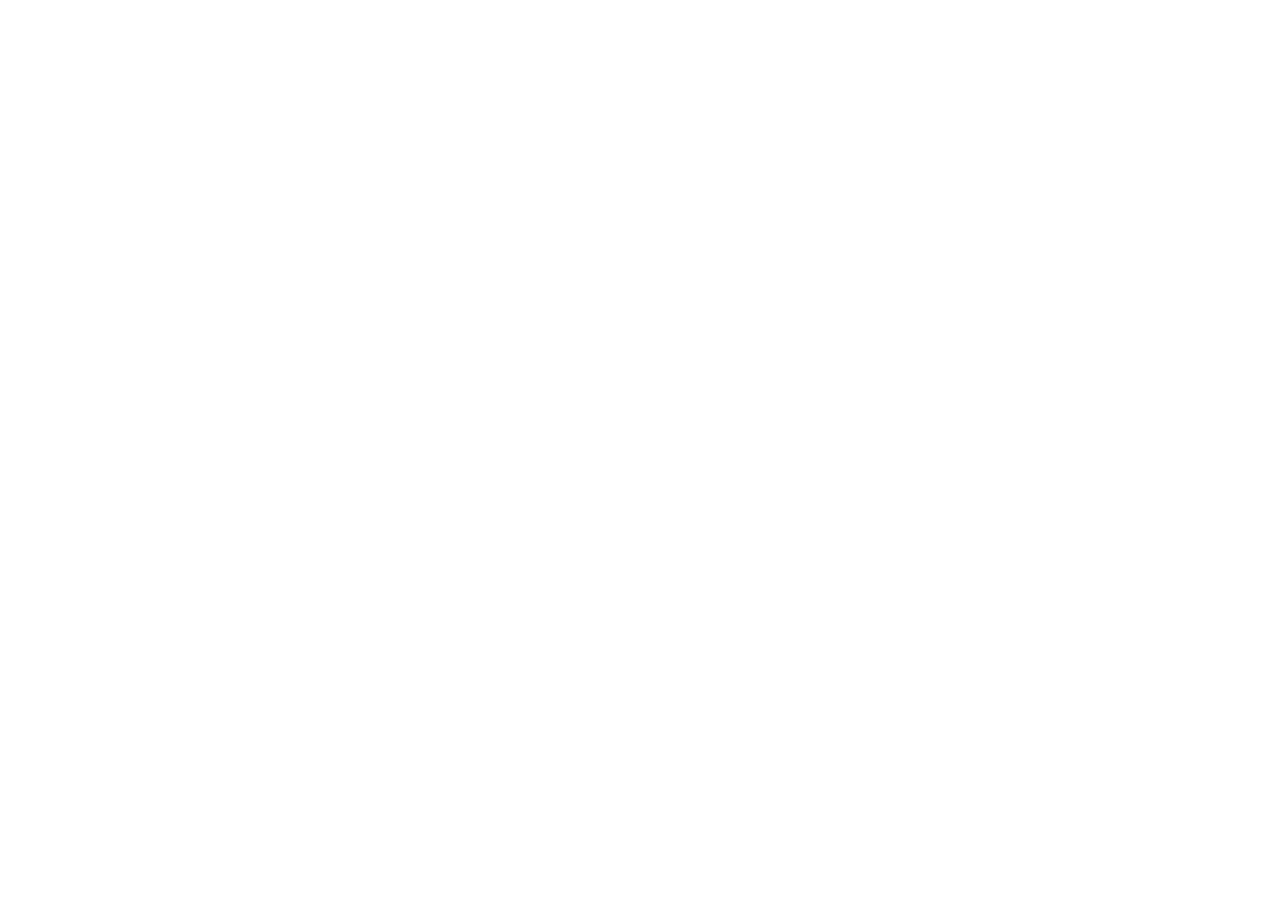
==== index.html @ ccede0af "made base files" ====
<!DOCTYPE html>
<html lang="en">
<head>
    <meta charset="UTF-8">
    <meta name="viewport" content="width=device-width, initial-scale=1.0">
    <title>The Password Thing</title>
</head>
<body>
    
</body>
</html>
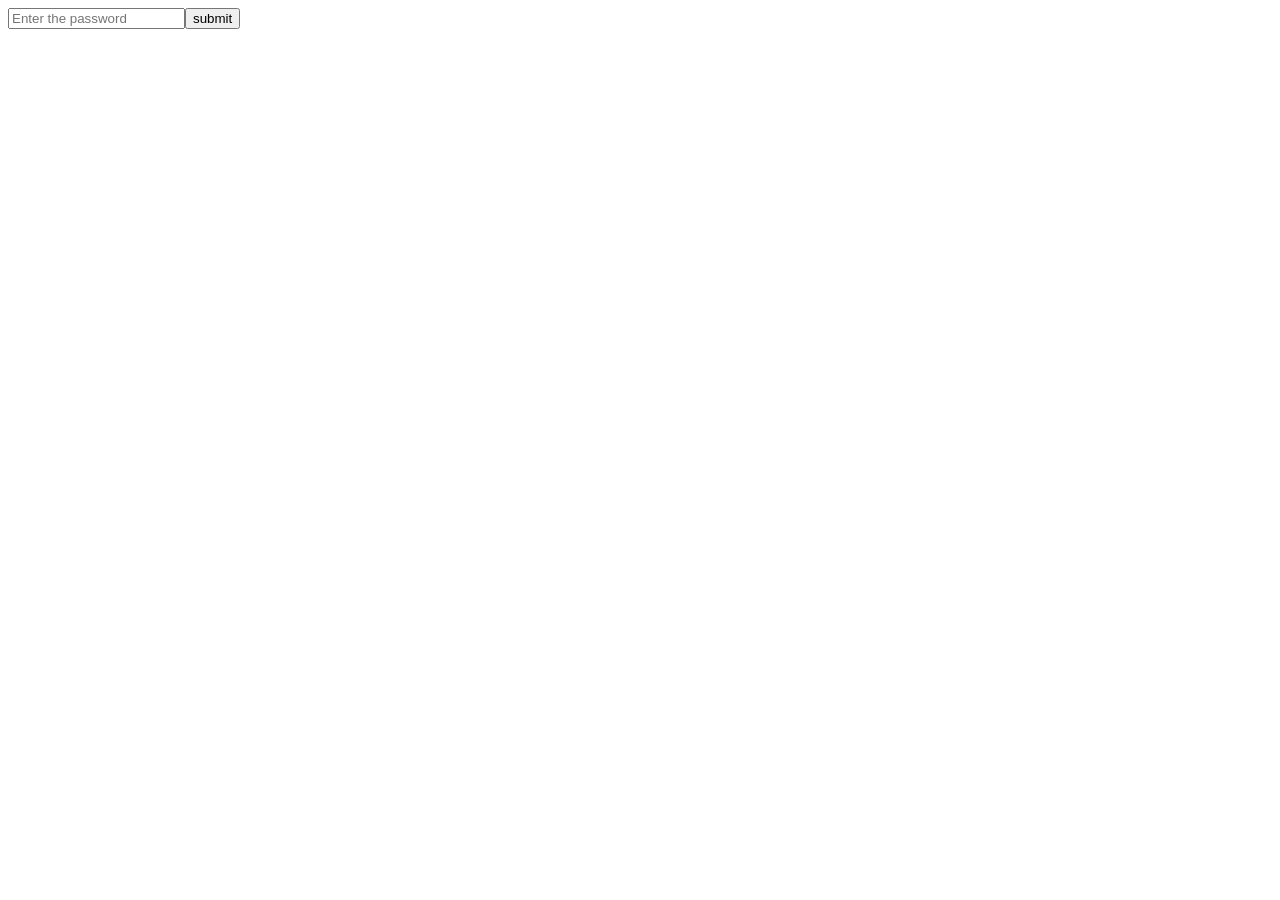
==== commit 9b5a650c: "created input box and a button in index" ====
--- a/index.html
+++ b/index.html
@@ -4,8 +4,10 @@
     <meta charset="UTF-8">
     <meta name="viewport" content="width=device-width, initial-scale=1.0">
     <title>The Password Thing</title>
+    <link rel="style.css" href="style.css">
 </head>
 <body>
-    
+    <input placeholder="Enter the password"><button>submit</button></input>
+    <script src="script.js"></script>
 </body>
 </html>
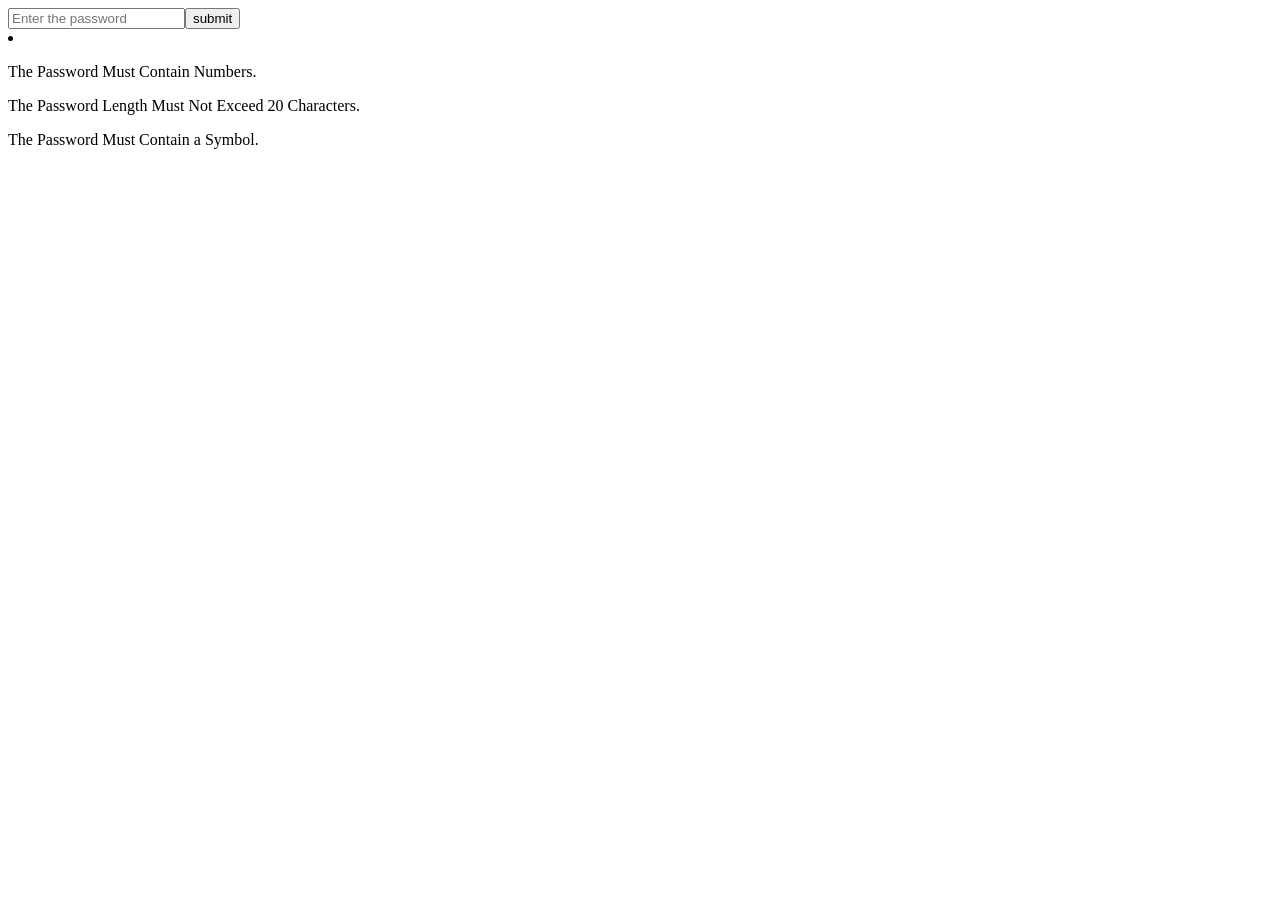
==== commit 4ab1ba36: "Added Conditions for Password" ====
--- a/index.html
+++ b/index.html
@@ -8,6 +8,15 @@
 </head>
 <body>
     <input placeholder="Enter the password"><button>submit</button></input>
+    <li>
+        <p>The Password Must Contain Numbers.</p>
+        <p>The Password Length Must Not Exceed 20 Characters.</p>
+        <p>The Password Must Contain a Symbol.</p>
+    </li>
+
+
+
+
     <script src="script.js"></script>
 </body>
 </html>
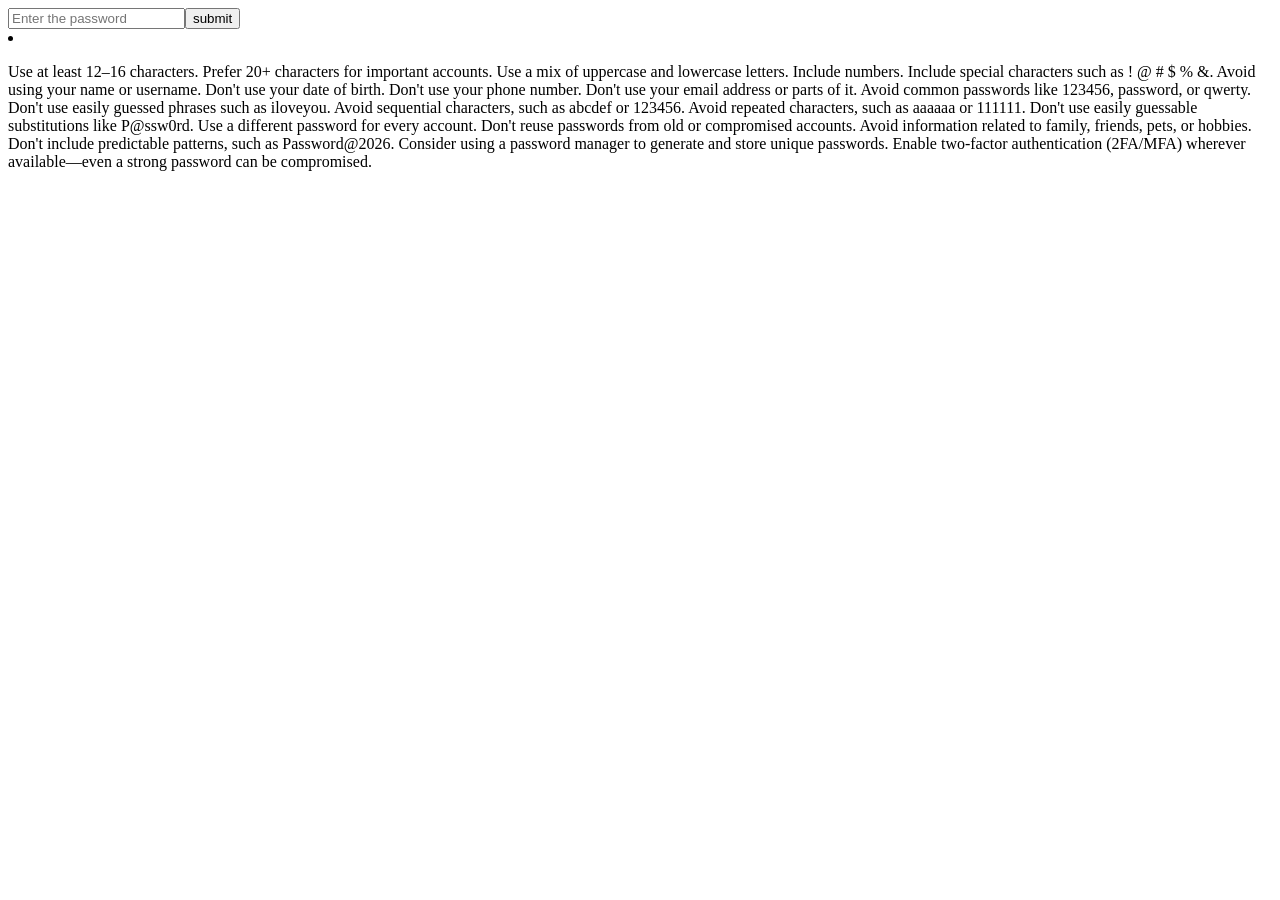
==== commit 361abce6: "updated the set of rules" ====
--- a/index.html
+++ b/index.html
@@ -9,9 +9,27 @@
 <body>
     <input placeholder="Enter the password"><button>submit</button></input>
     <li>
-        <p>The Password Must Contain Numbers.</p>
-        <p>The Password Length Must Not Exceed 20 Characters.</p>
-        <p>The Password Must Contain a Symbol.</p>
+        <p>
+            Use at least 12–16 characters.
+            Prefer 20+ characters for important accounts.
+            Use a mix of uppercase and lowercase letters.
+            Include numbers.
+            Include special characters such as ! @ # $ % &.
+            Avoid using your name or username.
+            Don't use your date of birth.
+            Don't use your phone number.
+            Don't use your email address or parts of it.
+            Avoid common passwords like 123456, password, or qwerty.
+            Don't use easily guessed phrases such as iloveyou.
+            Avoid sequential characters, such as abcdef or 123456.
+            Avoid repeated characters, such as aaaaaa or 111111.
+            Don't use easily guessable substitutions like P@ssw0rd.
+            Use a different password for every account.
+            Don't reuse passwords from old or compromised accounts.
+            Avoid information related to family, friends, pets, or hobbies.
+            Don't include predictable patterns, such as Password@2026.
+            Consider using a password manager to generate and store unique passwords.
+            Enable two-factor authentication (2FA/MFA) wherever available—even a strong password can be compromised.</p>
     </li>
 
 
--- a/style.css
+++ b/style.css
@@ -0,0 +1,3 @@
+.*{
+ 
+};
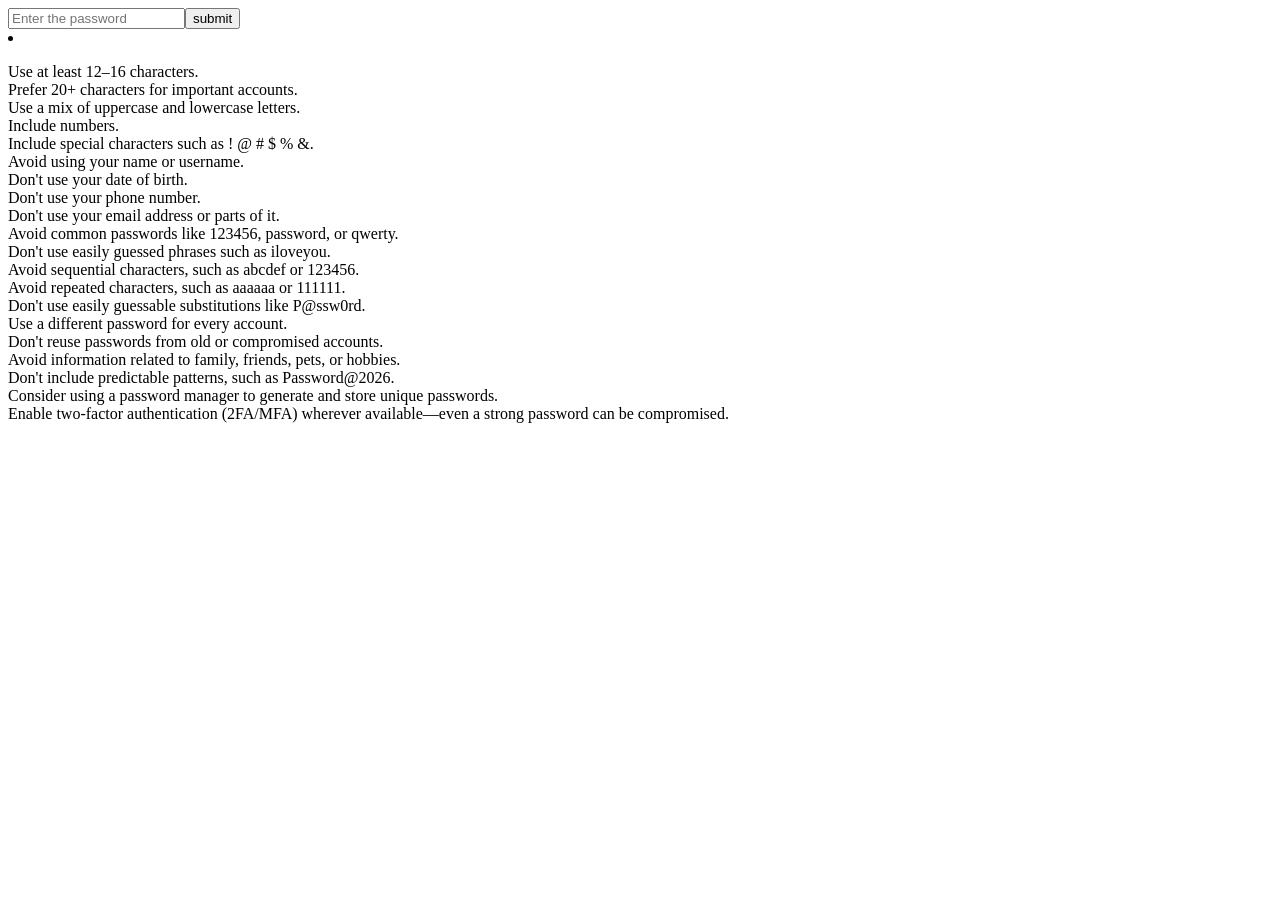
==== commit 821e3097: "used br" ====
--- a/index.html
+++ b/index.html
@@ -10,26 +10,26 @@
     <input placeholder="Enter the password"><button>submit</button></input>
     <li>
         <p>
-            Use at least 12–16 characters.
-            Prefer 20+ characters for important accounts.
-            Use a mix of uppercase and lowercase letters.
-            Include numbers.
-            Include special characters such as ! @ # $ % &.
-            Avoid using your name or username.
-            Don't use your date of birth.
-            Don't use your phone number.
-            Don't use your email address or parts of it.
-            Avoid common passwords like 123456, password, or qwerty.
-            Don't use easily guessed phrases such as iloveyou.
-            Avoid sequential characters, such as abcdef or 123456.
-            Avoid repeated characters, such as aaaaaa or 111111.
-            Don't use easily guessable substitutions like P@ssw0rd.
-            Use a different password for every account.
-            Don't reuse passwords from old or compromised accounts.
-            Avoid information related to family, friends, pets, or hobbies.
-            Don't include predictable patterns, such as Password@2026.
-            Consider using a password manager to generate and store unique passwords.
-            Enable two-factor authentication (2FA/MFA) wherever available—even a strong password can be compromised.</p>
+            Use at least 12–16 characters.<br>
+            Prefer 20+ characters for important accounts.<br>
+            Use a mix of uppercase and lowercase letters.<br>
+            Include numbers.<br>
+            Include special characters such as ! @ # $ % &.<br>
+            Avoid using your name or username.<br>
+            Don't use your date of birth.<br>
+            Don't use your phone number.<br>
+            Don't use your email address or parts of it.<br>
+            Avoid common passwords like 123456, password, or qwerty.<br>
+            Don't use easily guessed phrases such as iloveyou.<br>
+            Avoid sequential characters, such as abcdef or 123456.<br>
+            Avoid repeated characters, such as aaaaaa or 111111.<br>
+            Don't use easily guessable substitutions like P@ssw0rd.<br>
+            Use a different password for every account.<br>
+            Don't reuse passwords from old or compromised accounts.<br>
+            Avoid information related to family, friends, pets, or hobbies.<br>
+            Don't include predictable patterns, such as Password@2026.<br>
+            Consider using a password manager to generate and store unique passwords.<br>
+            Enable two-factor authentication (2FA/MFA) wherever available—even a strong password can be compromised.<br></p>
     </li>
 
 
